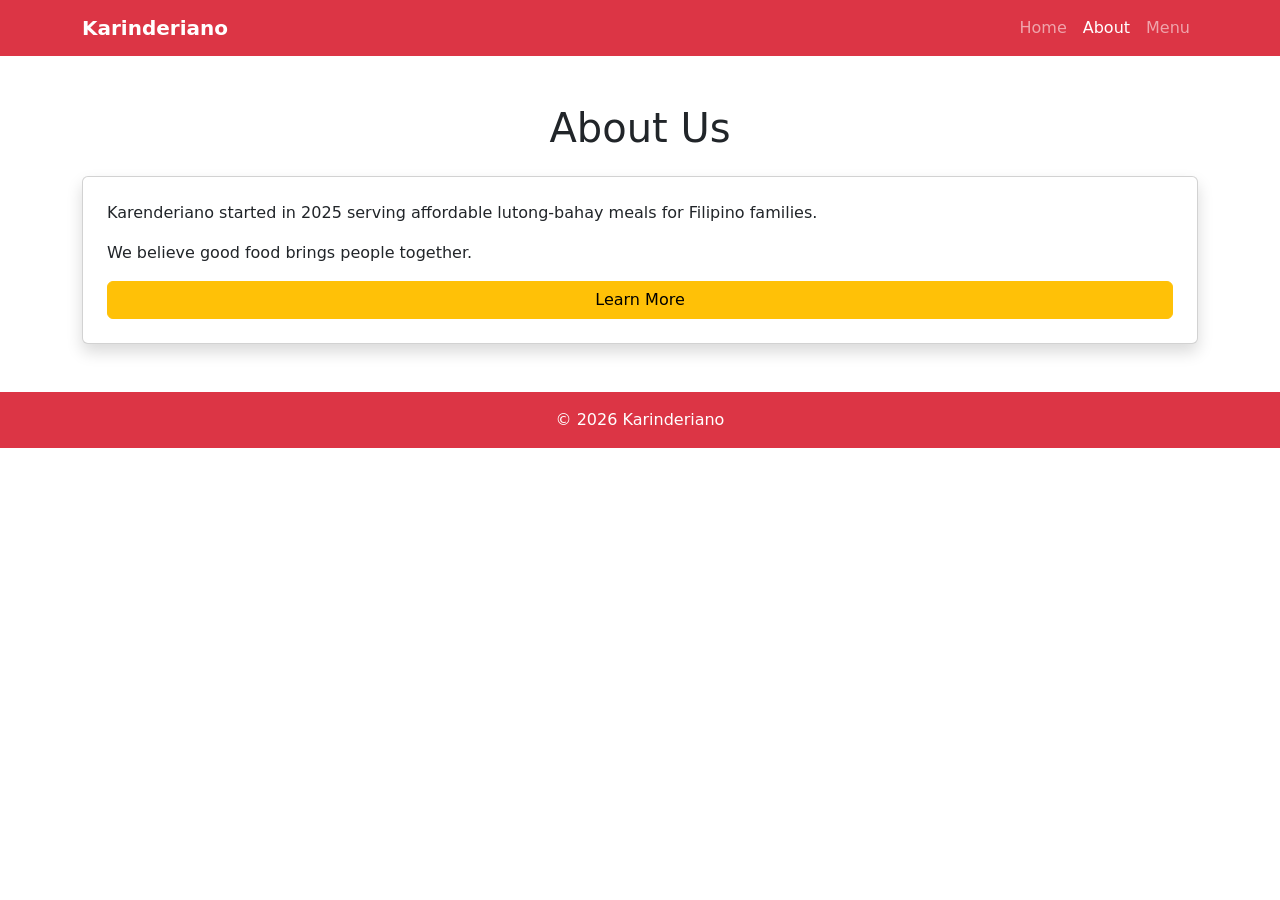
==== Christian.html @ 1a8a67f6 "Create Christian.html" ====
<!DOCTYPE html>
<html lang="en">
<head>
  <meta charset="UTF-8">
  <meta name="viewport" content="width=device-width, initial-scale=1">

  <title>About</title>

  <link
    href="https://cdn.jsdelivr.net/npm/bootstrap@5.3.3/dist/css/bootstrap.min.css"
    rel="stylesheet"
  >

  <link rel="stylesheet" href="j.css">
</head>
<body>

<nav class="navbar navbar-expand-lg navbar-dark bg-danger">
  <div class="container">

    <a class="navbar-brand fw-bold" href="Apolinario.html">
      Karinderiano
    </a>

    <div class="navbar-nav ms-auto">
      <a class="nav-link" href="Christian.html">Home</a>
      <a class="nav-link active" href="Christian.html">About</a>
      <a class="nav-link" href="Menu.html">Menu</a>
    </div>

  </div>
</nav>

<section class="container py-5">

  <h1 class="text-center mb-4">About Us</h1>

  <div class="card shadow p-4">

    <p>
      Karenderiano started in 2025 serving affordable
      lutong-bahay meals for Filipino families.
    </p>

    <p>
      We believe good food brings people together.
    </p>

    <button class="btn btn-warning" onclick="welcomeAbout()">
      Learn More
    </button>

  </div>
</section>

<footer class="bg-danger text-white text-center p-3">
  <p class="mb-0">© 2026 Karinderiano</p>
</footer>

<script src="cj.js"></script>

</body>
</html>
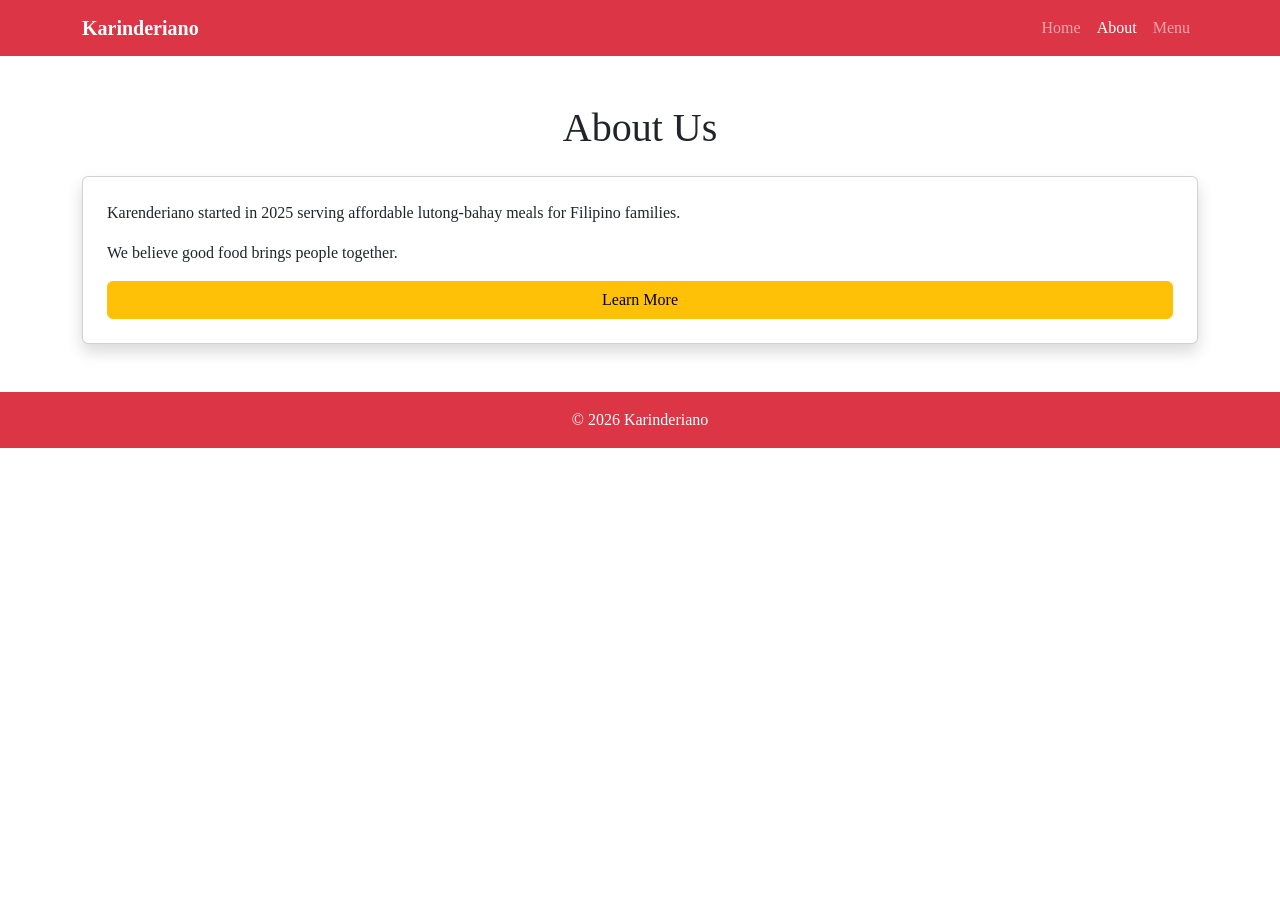
==== commit 19d4694f: "Update Christian.html" ====
--- a/Christian.html
+++ b/Christian.html
@@ -23,7 +23,7 @@
     </a>
 
     <div class="navbar-nav ms-auto">
-      <a class="nav-link" href="Christian.html">Home</a>
+      <a class="nav-link" href="index.html">Home</a>
       <a class="nav-link active" href="Christian.html">About</a>
       <a class="nav-link" href="Menu.html">Menu</a>
     </div>
--- a/j.css
+++ b/j.css
@@ -0,0 +1,26 @@
+body {
+  font-family: 'Times New Roman', Times, serif;
+}
+
+.hero {
+  height: 90vh;
+  background:
+    linear-gradient(rgba(0,0,0,0.5),
+    rgba(0,0,0,0.5)),
+    url("https://images.unsplash.com/photo-1504674900247-0877df9cc836");
+    
+  background-size: cover;
+  background-position: center;
+}
+
+.card {
+  transition: transform 0.3s;
+}
+
+.card:hover {
+  transform: scale(1.05);
+}
+
+table {
+  background: white;
+}
